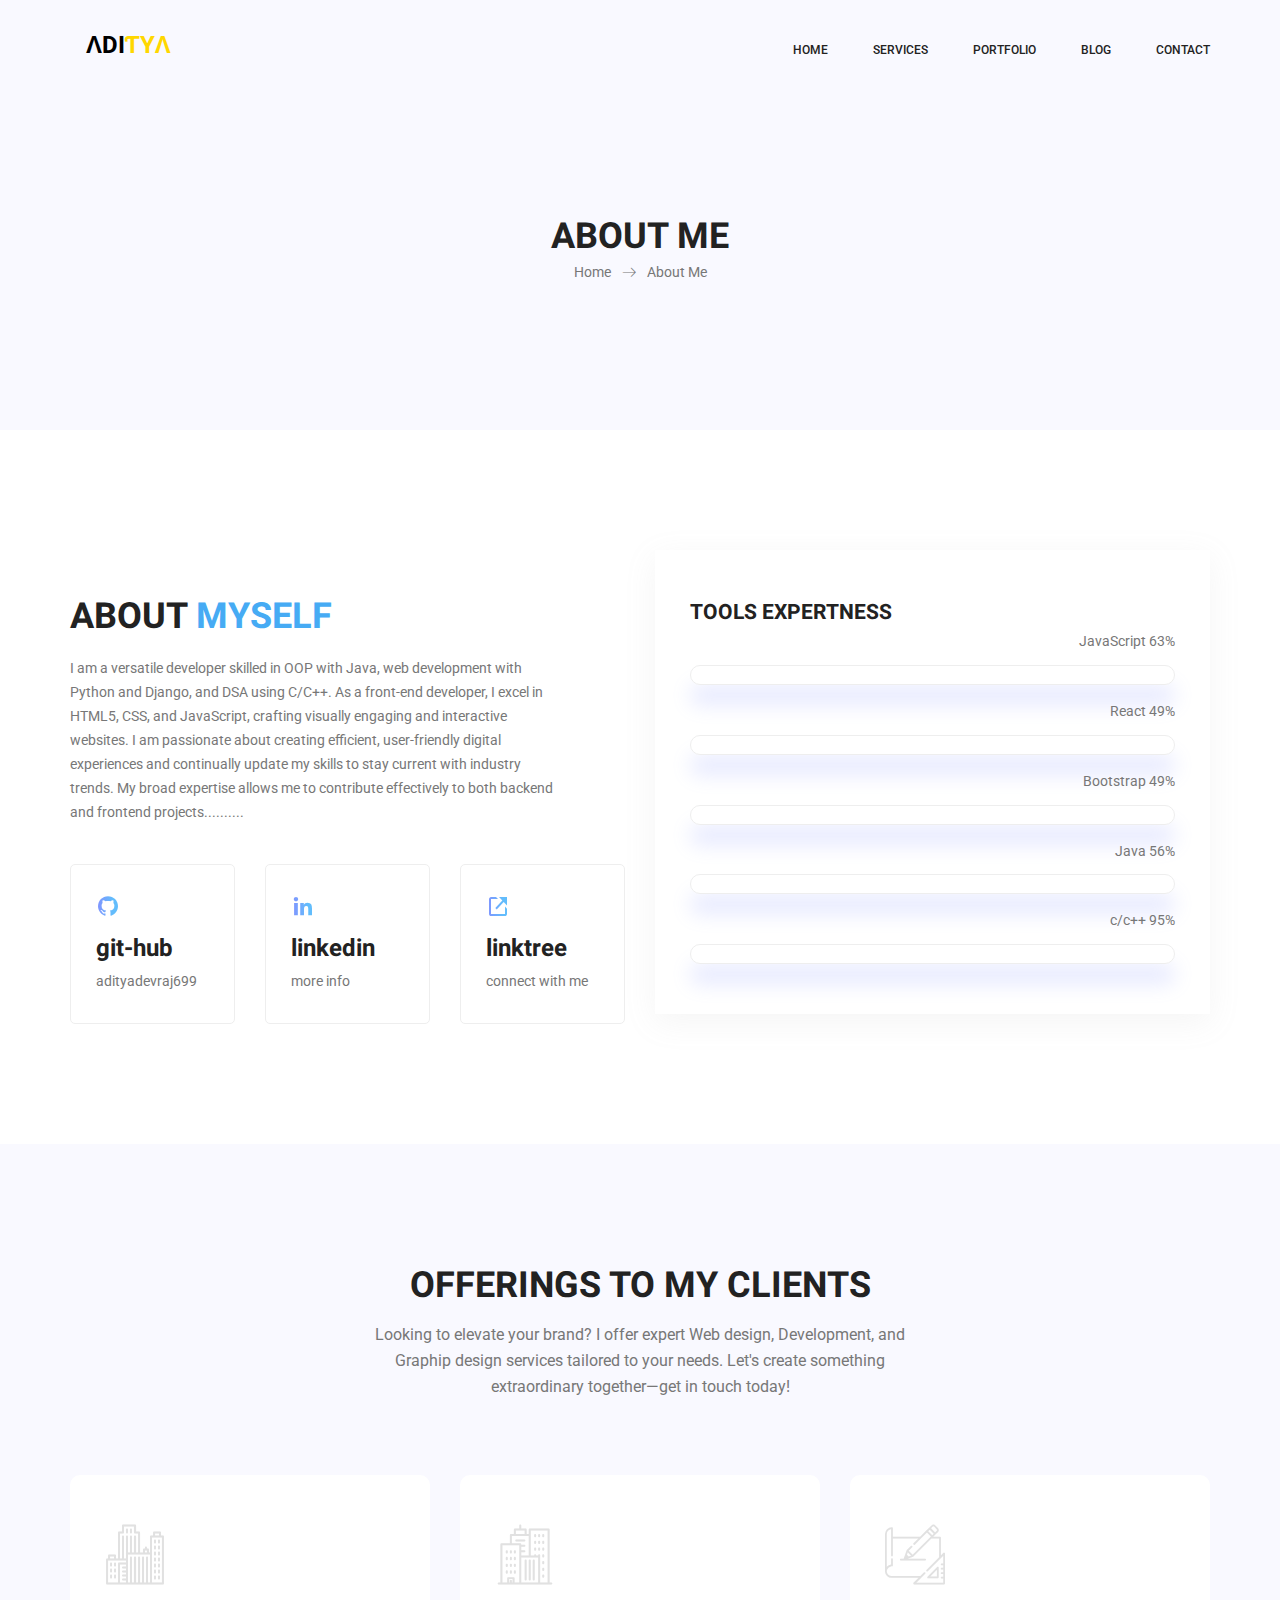
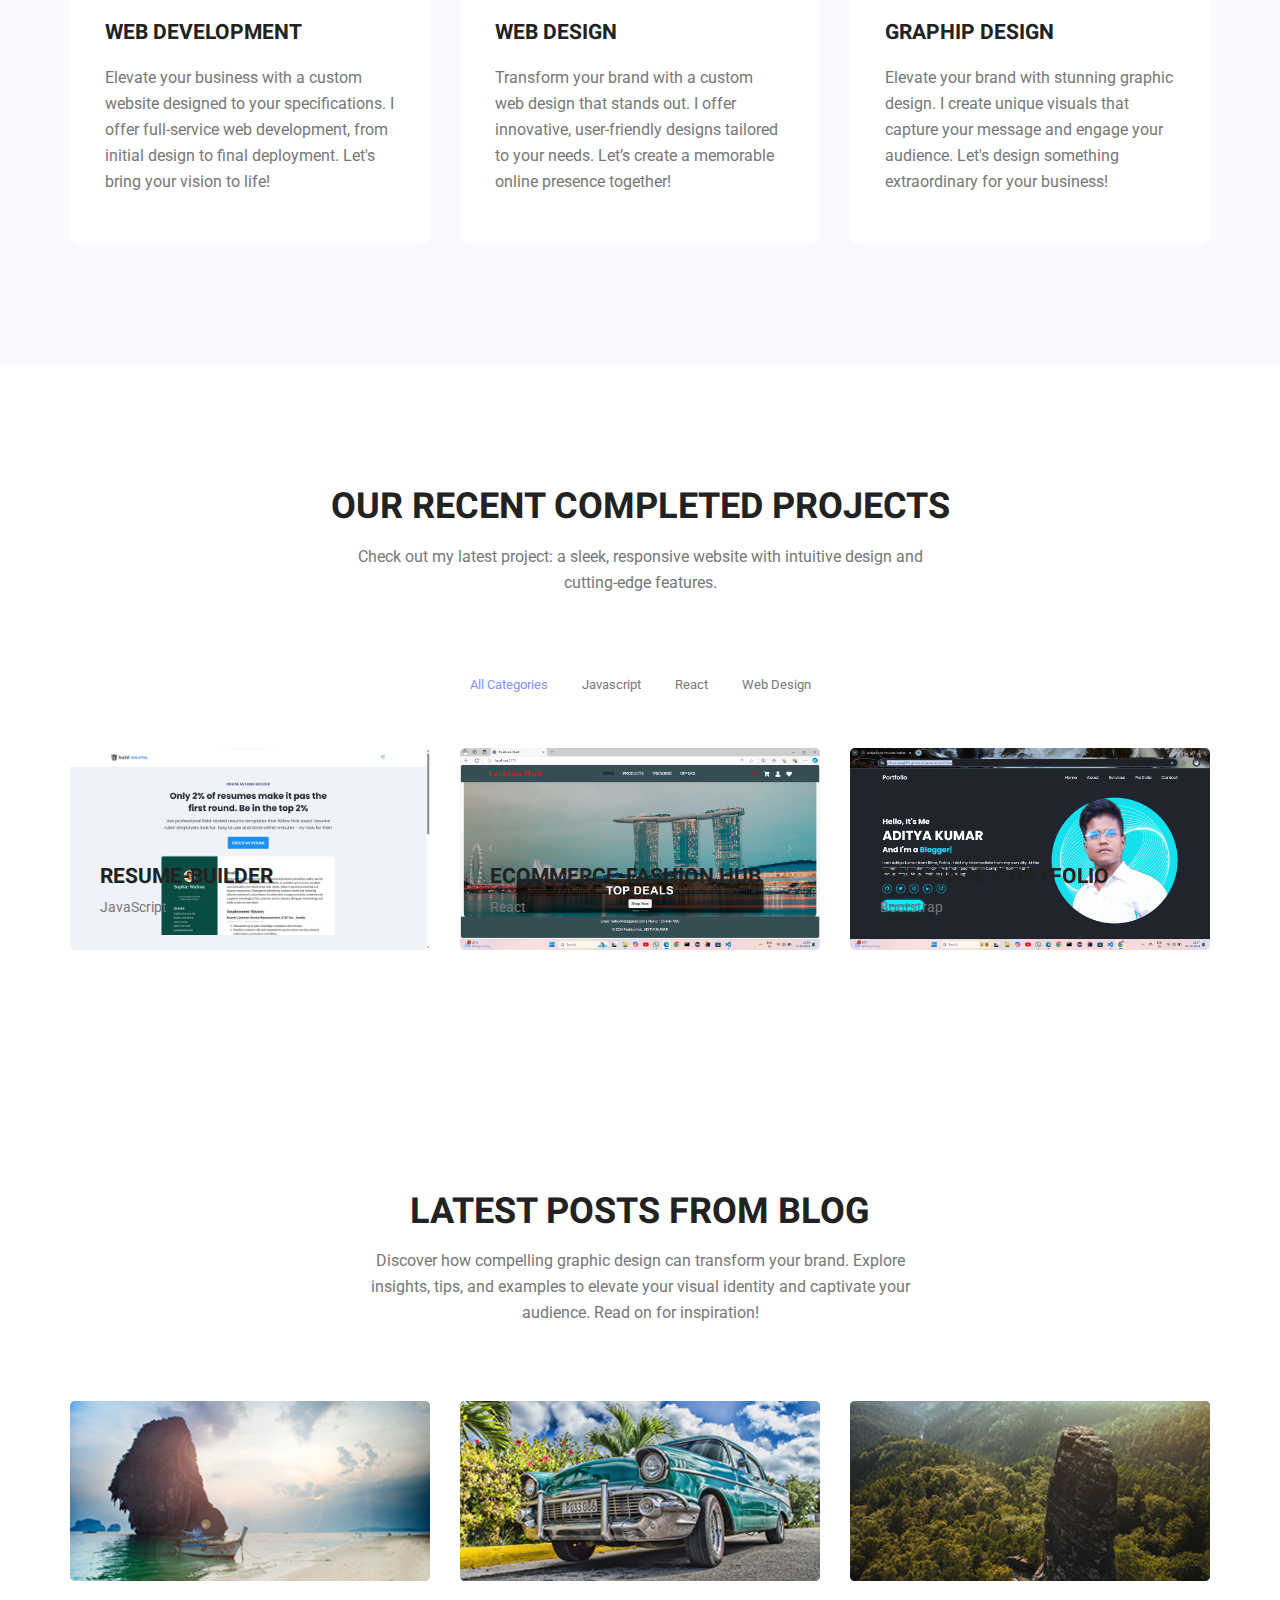
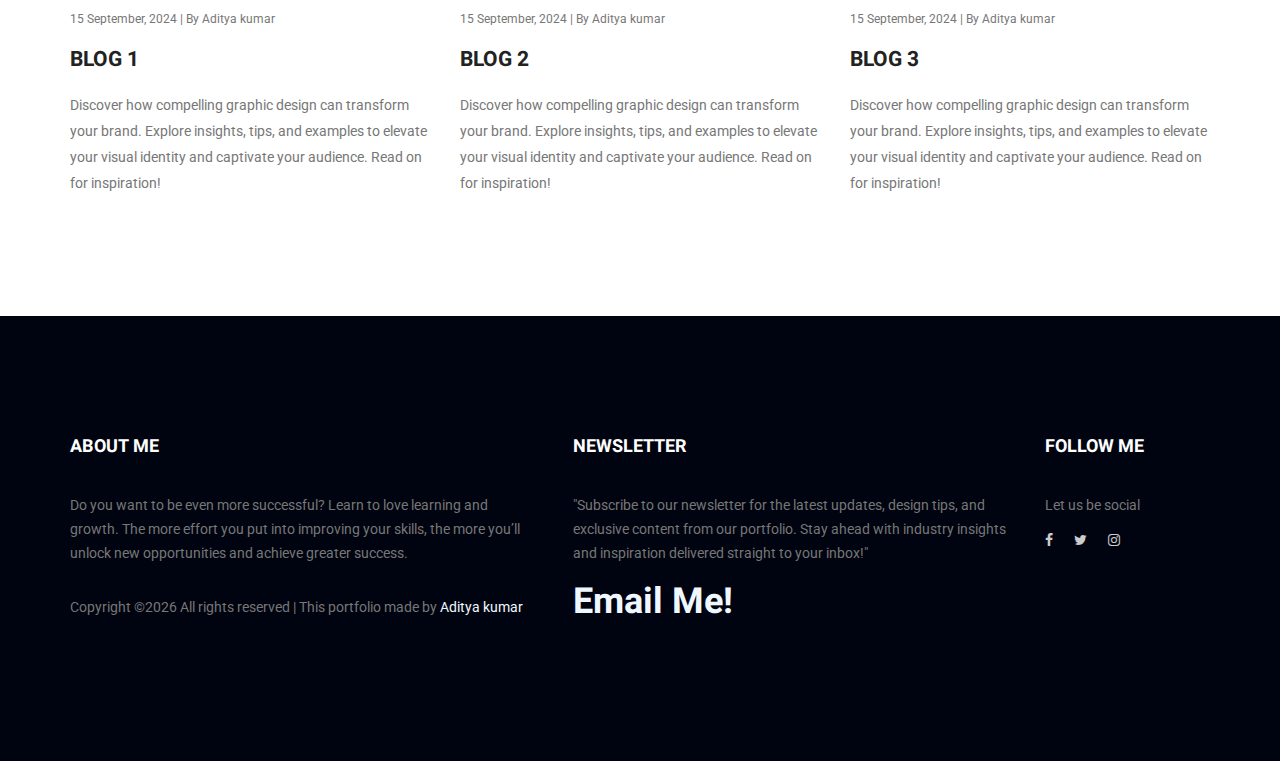
==== about-us.html @ ecf33183 "first commit" ====
<!doctype html>
<html lang="en">
    <head>
        <!-- Required meta tags -->
        <meta charset="utf-8">
        <meta name="viewport" content="width=device-width, initial-scale=1, shrink-to-fit=no">
        <link rel="icon" href="img/favicon.png" type="image/png">
        <title>ADITYA KUMAR</title>
        <!-- Bootstrap CSS -->
        <link rel="stylesheet" href="css/bootstrap.css">
        <link rel="stylesheet" href="vendors/linericon/style.css">
        <link rel="stylesheet" href="css/font-awesome.min.css">
        <link rel="stylesheet" href="vendors/owl-carousel/owl.carousel.min.css">
        <link rel="stylesheet" href="vendors/lightbox/simpleLightbox.css">
        <link rel="stylesheet" href="vendors/nice-select/css/nice-select.css">
        <link rel="stylesheet" href="vendors/animate-css/animate.css">
        <link rel="stylesheet" href="vendors/flaticon/flaticon.css">
		<link href='https://unpkg.com/boxicons@2.1.4/css/boxicons.min.css' rel='stylesheet'>
        <!-- main css -->
        <link rel="stylesheet" href="css/style.css">
        <link rel="stylesheet" href="css/responsive.css">
		<style>
			html{
				user-select: none;
			}
		</style>
    </head>
    <body>
        
        <!--================Header Menu Area =================-->
        <header class="header_area">
            <div class="main_menu" id="mainNav">
            	<nav class="navbar navbar-expand-lg navbar-light">
					<div class="container box_1620">
						<!-- Brand and toggle get grouped for better mobile display -->
						<a class="navbar-brand logo_h" href="index.html"></a><h3 style="color: black;">ΛDI<span style="color: gold;">ƬYΛ</span></h3></a>
						<button class="navbar-toggler" type="button" data-toggle="collapse" data-target="#navbarSupportedContent" aria-controls="navbarSupportedContent" aria-expanded="false" aria-label="Toggle navigation">
							<span class="icon-bar"></span>
							<span class="icon-bar"></span>
							<span class="icon-bar"></span>
						</button>
						<!-- Collect the nav links, forms, and other content for toggling -->
						<div class="collapse navbar-collapse offset" id="navbarSupportedContent">
							<ul class="nav navbar-nav menu_nav ml-auto">
								<li class="nav-item active"><a class="nav-link" href="index.html">Home</a></li> 
								<li class="nav-item"><a class="nav-link" href="services.html">Services</a></li>
								<li class="nav-item"><a class="nav-link" href="portfolio.html">Portfolio</a></li> 
								<li class="nav-item"><a class="nav-link" href="#">Blog</a></li>
								<li class="nav-item"><a class="nav-link" href="contact.html">Contact</a></li>
							</ul>
						</div> 
					</div>
            	</nav>
            </div>
        </header>
        <!--================Header Menu Area =================-->
        
        <!--================Home Banner Area =================-->
        <section class="banner_area">
            <div class="banner_inner d-flex align-items-center">
            	<div class="overlay bg-parallax" data-stellar-ratio="0.9" data-stellar-vertical-offset="0" data-background=""></div>
				<div class="container">
					<div class="banner_content text-center">
						<h2>About Me</h2>
						<div class="page_link">
							<a href="index.html">Home</a>
							<a href="about-us.html">About Me</a>
						</div>
						
					</div>
				</div>
            </div>
        </section>
        <!--================End Home Banner Area =================-->
        
        <!--================Welcome Area =================-->
        <section class="welcome_area p_120">
        	<div class="container">
        		<div class="row welcome_inner">
        			<div class="col-lg-6">
        				<div class="welcome_text">
        					<h4>About <span style="color:rgb(70, 171, 244);"> Myself</span></h4>
        					<p>I am a versatile developer skilled in OOP with Java, web development with Python and Django, and DSA using C/C++. As a front-end developer, I excel in HTML5, CSS, and JavaScript, crafting visually engaging and interactive websites. I am passionate about creating efficient, user-friendly digital experiences and continually update my skills to stay current with industry trends. My broad expertise allows me to contribute effectively to both backend and frontend projects..........</p>
        					<div class="row">
				
        						<div class="col-md-4">
									<a href="https://github.com/adityadevraj699/"><div class="wel_item">
										<i class='bx bxl-github'></i>
        								<h4 style="text-transform: lowercase;">git-hub</h4>
        								<p>adityadevraj699</p>
        							</div></i></a>
        							
        						</div>
        						<div class="col-md-4">
									
        							<a href="https://www.linkedin.com/in/aditya-kumar-9605b9240?utm_source=share&utm_campaign=share_via&utm_content=profile&utm_medium=android_app">
										<div class="wel_item">
											<i class='bx bxl-linkedin' ></i>
											<h4 style="text-transform: lowercase;">linkedin</h4>
											<p>more info</p>
										</div>
									</a>
        						</div>
        						<div class="col-md-4">
        							<a href="https://linktr.ee/aditya_kumar_699?utm_source=linktree_profile_share&ltsid=ecc757be-a5c3-4057-9583-f16bd1c79e14">
										<div class="wel_item">
											<i class='bx bx-link-external'></i>
											<h4 style="text-transform: lowercase;">linktree</h4>
											<p>connect with me</p>
										</div>
									</a>
        						</div>
        					</div>
        				</div>
        			</div>
        			<div class="col-lg-6">
        				<div class="tools_expert">
        					<h3>Tools Expertness</h3>
        					<div class="skill_main">
								<div class="skill_item">
									<h4>JavaScript <span class="counter">90</span>%</h4>
									<div class="progress">
										<div class="progress-bar" role="progressbar" aria-valuenow="90" aria-valuemin="0" aria-valuemax="100"></div>
									</div>
								</div>
								<div class="skill_item">
									<h4>React <span class="counter">70</span>%</h4>
									<div class="progress">
										<div class="progress-bar" role="progressbar" aria-valuenow="70" aria-valuemin="0" aria-valuemax="100"></div>
									</div>
								</div>
								<div class="skill_item">
									<h4>Bootstrap <span class="counter">70</span>%</h4>
									<div class="progress">
										<div class="progress-bar" role="progressbar" aria-valuenow="70" aria-valuemin="0" aria-valuemax="100"></div>
									</div>
								</div>
								<div class="skill_item">
									<h4>Java <span class="counter">80</span>%</h4>
									<div class="progress">
										<div class="progress-bar" role="progressbar" aria-valuenow="80" aria-valuemin="0" aria-valuemax="100"></div>
									</div>
								</div>
								<div class="skill_item">
									<h4>c/c++ <span class="counter">95</span>%</h4>
									<div class="progress">
										<div class="progress-bar" role="progressbar" aria-valuenow="95" aria-valuemin="0" aria-valuemax="100"></div>
									</div>
								</div>
							</div>
        				</div>
        			</div>
        		</div>
        	</div>
        </section>
        <!--================End Welcome Area =================-->
        
        <!--================Feature Area =================-->
        <section class="feature_area p_120">
        	<div class="container">
        		<div class="main_title">
        			<h2>offerings to my clients</h2>
        			<p>Looking to elevate your brand? I offer expert Web design, Development, and Graphip design services tailored to your needs. Let's create something extraordinary together—get in touch today!</p>
        		</div>
        		<div class="feature_inner row">
        			<div class="col-lg-4 col-md-6">
        				<div class="feature_item">
        					<i class="flaticon-city"></i>
        					<h4>Web Development</h4>
        					<p>Elevate your business with a custom website designed to your specifications. I offer full-service web development, from initial design to final deployment. Let's bring your vision to life!</p>
        				</div>
        			</div>
        			<div class="col-lg-4 col-md-6">
        				<div class="feature_item">
        					<i class="flaticon-skyline"></i>
        					<h4>Web Design</h4>
        					<p>Transform your brand with a custom web design that stands out. I offer innovative, user-friendly designs tailored to your needs. Let’s create a memorable online presence together!</p>
        				</div>
        			</div>
        			<div class="col-lg-4 col-md-6">
        				<div class="feature_item">
        					<i class="flaticon-sketch"></i>
        					<h4>Graphip Design</h4>
        					<p>Elevate your brand with stunning graphic design. I create unique visuals that capture your message and engage your audience. Let's design something extraordinary for your business!</p>
        				</div>
        			</div>
        		</div>
        	</div>
        </section>
        <!--================End Feature Area =================-->
        
        <!--================Projects Area =================-->
        <section class="projects_area p_120">
        	<div class="container">
        		<div class="main_title">
					<h2>Our Recent Completed Projects</h2>
					<p>Check out my latest project: a sleek, responsive website with intuitive design and cutting-edge features.</p>
				</div>
        		<div class="projects_fillter">
					<ul class="filter list">
						<li class="active" data-filter="*"><a href="#">All Categories</a></li>
						<li data-filter=".Javascript"><a href="#">Javascript</a></li>
						<li data-filter=".React"><a href="#">React </a></li>
						<li data-filter=".web"><a href="#">Web Design</a></li>
					</ul>
				</div>
				<div class="projects_inner row">
					<div class="col-lg-4 col-sm-6 Javascript">
						<div class="projects_item">
							<img class="img-fluid" src="img/projects/resume-builder.png" alt="">
							<div class="projects_text">
								<a href="https://adityadevraj699.github.io/portfolio-builder/"><h4>Resume-builder</h4></a>
								<p>JavaScript</p>
							</div>
						</div>
					</div>
					<div class="col-lg-4 col-sm-6 React web">
						<div class="projects_item">
							<img class="img-fluid" src="img/projects/Fashion-Hub.jpg" alt="">
							<div class="projects_text">
								<a href="https://ecommerce.adityadevraj699.online/"><h4>Ecommerce-Fashion hub</h4></a>
								<p>React</p>
							</div>
						</div>
					</div>
					<div class="col-lg-4 col-sm-6 web">
						<div class="projects_item">
							<img class="img-fluid" src="img/projects/Personal-Portfolio-img.jpg" alt="">
							<div class="projects_text">
								<a href="https://adityadevraj699.github.io/personal-portfolio/"><h4>Personal-portfolio</h4></a>
								<p>Bootstrap</p>
							</div>
						</div>
					</div>
					
				</div>
        	</div>
        </section>
        <!--================End Projects Area =================-->
        
        <!--================Latest Blog Area =================-->
        <section class="latest_blog_area p_120">
        	<div class="container">
        		<div class="main_title">
        			<h2>Latest Posts from Blog</h2>
        			<p>Discover how compelling graphic design can transform your brand. Explore insights, tips, and examples to elevate your visual identity and captivate your audience. Read on for inspiration!</p>
        		</div>
        		<div class="row latest_blog_inner">
        			<div class="col-lg-4">
        				<div class="l_blog_item">
        					<div class="l_blog_img">
        						<img class="img-fluid" src="img/blog/home-blog/home-blog-1.jpg" alt="">
        					</div>
        					<div class="l_blog_text">
        						<div class="date">
        							<a href="#">15 September, 2024  |  By Aditya kumar</a>
        						</div>
        						<a href="#"><h4>Blog 1</h4></a>
        						<p>Discover how compelling graphic design can transform your brand. Explore insights, tips, and examples to elevate your visual identity and captivate your audience. Read on for inspiration!</p>
        					</div>
        				</div>
        			</div>
        			<div class="col-lg-4">
        				<div class="l_blog_item">
        					<div class="l_blog_img">
        						<img class="img-fluid" src="img/blog/home-blog/home-blog-2.jpg" alt="">
        					</div>
        					<div class="l_blog_text">
        						<div class="date">
        							<a href="#">15 September, 2024  |  By Aditya kumar</a>
        						</div>
        						<a href="#"><h4>Blog 2</h4></a>
        						<p>Discover how compelling graphic design can transform your brand. Explore insights, tips, and examples to elevate your visual identity and captivate your audience. Read on for inspiration!</p>
        					</div>
        				</div>
        			</div>
        			<div class="col-lg-4">
        				<div class="l_blog_item">
        					<div class="l_blog_img">
        						<img class="img-fluid" src="img/blog/home-blog/home-blog-3.jpg" alt="">
        					</div>
        					<div class="l_blog_text">
        						<div class="date">
        							<a href="#">15 September, 2024  |  By Aditya kumar</a>
        						</div>
        						<a href="#"><h4>Blog 3</h4></a>
        						<p>Discover how compelling graphic design can transform your brand. Explore insights, tips, and examples to elevate your visual identity and captivate your audience. Read on for inspiration!</p>
        					</div>
        				</div>
        			</div>
        		</div>
        	</div>
        </section>
        <!--================End Latest Blog Area =================-->
        
        <!--================Footer Area =================-->
        <footer class="footer_area p_120">
        	<div class="container">
        		<div class="row footer_inner">
        			<div class="col-lg-5 col-sm-6">
        				<aside class="f_widget ab_widget">
        					<div class="f_title">
        						<h3>About Me</h3>
        					</div>
        					<p>Do you want to be even more successful? Learn to love learning and growth. The more effort you put into improving your skills, the more you’ll unlock new opportunities and achieve greater success.</p>
        					<p><!-- Link back to Colorlib can't be removed. Template is licensed under CC BY 3.0. -->
Copyright &copy;<script>document.write(new Date().getFullYear());</script> All rights reserved | This portfolio made by <a style="color: aliceblue;" href="https://adityadevraj699.online" target="_blank">Aditya kumar</a>
<!-- Link back to Colorlib can't be removed. Template is licensed under CC BY 3.0. -->
</p>
        				</aside>
        			</div>
        			<div class="col-lg-5 col-sm-6">
        				<aside class="f_widget news_widget">
        					<div class="f_title">
        						<h3>Newsletter</h3>
        					</div>
        					<p>"Subscribe to our newsletter for the latest updates, design tips, and exclusive content from our portfolio. Stay ahead with industry insights and inspiration delivered straight to your inbox!"</p>
        					<div id="mc_embed_signup">
								<div class="input-group d-flex flex-row">
									<a href="mailto:aditya.kumar1.cs.2022@mitmeerut.ac.in"><h1 style="color: aliceblue;">Email Me!</h1></a>		
								 </div>				
								 <div class="mt-10 info"></div>
                            </div>
        				</aside>
        			</div>
        			<div class="col-lg-2">
        				<aside class="f_widget social_widget">
        					<div class="f_title">
        						<h3>Follow Me</h3>
        					</div>
        					<p>Let us be social</p>
        					<ul class="list">
        						<li><a href="https://www.facebook.com/profile.php?id=100093042831514"><i class="fa fa-facebook"></i></a></li>
        						<li><a href="https://twitter.com/adityadevraj699?t=hKEsvIxNlBi2SKcbSwQI_w&s=09"><i class="fa fa-twitter"></i></a></li>
        						<li><a href="https://www.instagram.com/adityadevraj699?igsh=MWs0OGczZnd5aDRqdw=="><i class='fa fa-instagram' ></i></a></li>
        					</ul>
        				</aside>
        			</div>
        		</div>
        	</div>
        </footer>
        <!--================End Footer Area =================-->
        
        
        
        
        <!-- Optional JavaScript -->
        <!-- jQuery first, then Popper.js, then Bootstrap JS -->
        <script src="js/jquery-3.2.1.min.js"></script>
        <script src="js/popper.js"></script>
        <script src="js/bootstrap.min.js"></script>
        <script src="js/stellar.js"></script>
        <script src="vendors/lightbox/simpleLightbox.min.js"></script>
        <script src="vendors/nice-select/js/jquery.nice-select.min.js"></script>
        <script src="vendors/isotope/imagesloaded.pkgd.min.js"></script>
        <script src="vendors/isotope/isotope-min.js"></script>
        <script src="vendors/owl-carousel/owl.carousel.min.js"></script>
        <script src="js/jquery.ajaxchimp.min.js"></script>
        <script src="js/mail-script.js"></script>
        <script src="vendors/counter-up/jquery.waypoints.min.js"></script>
        <script src="vendors/counter-up/jquery.counterup.min.js"></script>
        <script src="js/theme.js"></script>
    </body>
</html>
---- vendors/linericon/style.css ----
@font-face {
	font-family: 'Linearicons-Free';
	src:url('fonts/Linearicons-Free.eot?w118d');
	src:url('fonts/Linearicons-Free.eot?#iefixw118d') format('embedded-opentype'),
		url('fonts/Linearicons-Free.woff2?w118d') format('woff2'),
		url('fonts/Linearicons-Free.woff?w118d') format('woff'),
		url('fonts/Linearicons-Free.ttf?w118d') format('truetype'),
		url('fonts/Linearicons-Free.svg?w118d#Linearicons-Free') format('svg');
	font-weight: normal;
	font-style: normal;
}

.lnr {
	font-family: 'Linearicons-Free';
	speak: none;
	font-style: normal;
	font-weight: normal;
	font-variant: normal;
	text-transform: none;
	line-height: 1;

	/* Better Font Rendering =========== */
	-webkit-font-smoothing: antialiased;
	-moz-osx-font-smoothing: grayscale;
}

.lnr-home:before {
	content: "\e800";
}
.lnr-apartment:before {
	content: "\e801";
}
.lnr-pencil:before {
	content: "\e802";
}
.lnr-magic-wand:before {
	content: "\e803";
}
.lnr-drop:before {
	content: "\e804";
}
.lnr-lighter:before {
	content: "\e805";
}
.lnr-poop:before {
	content: "\e806";
}
.lnr-sun:before {
	content: "\e807";
}
.lnr-moon:before {
	content: "\e808";
}
.lnr-cloud:before {
	content: "\e809";
}
.lnr-cloud-upload:before {
	content: "\e80a";
}
.lnr-cloud-download:before {
	content: "\e80b";
}
.lnr-cloud-sync:before {
	content: "\e80c";
}
.lnr-cloud-check:before {
	content: "\e80d";
}
.lnr-database:before {
	content: "\e80e";
}
.lnr-lock:before {
	content: "\e80f";
}
.lnr-cog:before {
	content: "\e810";
}
.lnr-trash:before {
	content: "\e811";
}
.lnr-dice:before {
	content: "\e812";
}
.lnr-heart:before {
	content: "\e813";
}
.lnr-star:before {
	content: "\e814";
}
.lnr-star-half:before {
	content: "\e815";
}
.lnr-star-empty:before {
	content: "\e816";
}
.lnr-flag:before {
	content: "\e817";
}
.lnr-envelope:before {
	content: "\e818";
}
.lnr-paperclip:before {
	content: "\e819";
}
.lnr-inbox:before {
	content: "\e81a";
}
.lnr-eye:before {
	content: "\e81b";
}
.lnr-printer:before {
	content: "\e81c";
}
.lnr-file-empty:before {
	content: "\e81d";
}
.lnr-file-add:before {
	content: "\e81e";
}
.lnr-enter:before {
	content: "\e81f";
}
.lnr-exit:before {
	content: "\e820";
}
.lnr-graduation-hat:before {
	content: "\e821";
}
.lnr-license:before {
	content: "\e822";
}
.lnr-music-note:before {
	content: "\e823";
}
.lnr-film-play:before {
	content: "\e824";
}
.lnr-camera-video:before {
	content: "\e825";
}
.lnr-camera:before {
	content: "\e826";
}
.lnr-picture:before {
	content: "\e827";
}
.lnr-book:before {
	content: "\e828";
}
.lnr-bookmark:before {
	content: "\e829";
}
.lnr-user:before {
	content: "\e82a";
}
.lnr-users:before {
	content: "\e82b";
}
.lnr-shirt:before {
	content: "\e82c";
}
.lnr-store:before {
	content: "\e82d";
}
.lnr-cart:before {
	content: "\e82e";
}
.lnr-tag:before {
	content: "\e82f";
}
.lnr-phone-handset:before {
	content: "\e830";
}
.lnr-phone:before {
	content: "\e831";
}
.lnr-pushpin:before {
	content: "\e832";
}
.lnr-map-marker:before {
	content: "\e833";
}
.lnr-map:before {
	content: "\e834";
}
.lnr-location:before {
	content: "\e835";
}
.lnr-calendar-full:before {
	content: "\e836";
}
.lnr-keyboard:before {
	content: "\e837";
}
.lnr-spell-check:before {
	content: "\e838";
}
.lnr-screen:before {
	content: "\e839";
}
.lnr-smartphone:before {
	content: "\e83a";
}
.lnr-tablet:before {
	content: "\e83b";
}
.lnr-laptop:before {
	content: "\e83c";
}
.lnr-laptop-phone:before {
	content: "\e83d";
}
.lnr-power-switch:before {
	content: "\e83e";
}
.lnr-bubble:before {
	content: "\e83f";
}
.lnr-heart-pulse:before {
	content: "\e840";
}
.lnr-construction:before {
	content: "\e841";
}
.lnr-pie-chart:before {
	content: "\e842";
}
.lnr-chart-bars:before {
	content: "\e843";
}
.lnr-gift:before {
	content: "\e844";
}
.lnr-diamond:before {
	content: "\e845";
}
.lnr-linearicons:before {
	content: "\e846";
}
.lnr-dinner:before {
	content: "\e847";
}
.lnr-coffee-cup:before {
	content: "\e848";
}
.lnr-leaf:before {
	content: "\e849";
}
.lnr-paw:before {
	content: "\e84a";
}
.lnr-rocket:before {
	content: "\e84b";
}
.lnr-briefcase:before {
	content: "\e84c";
}
.lnr-bus:before {
	content: "\e84d";
}
.lnr-car:before {
	content: "\e84e";
}
.lnr-train:before {
	content: "\e84f";
}
.lnr-bicycle:before {
	content: "\e850";
}
.lnr-wheelchair:before {
	content: "\e851";
}
.lnr-select:before {
	content: "\e852";
}
.lnr-earth:before {
	content: "\e853";
}
.lnr-smile:before {
	content: "\e854";
}
.lnr-sad:before {
	content: "\e855";
}
.lnr-neutral:before {
	content: "\e856";
}
.lnr-mustache:before {
	content: "\e857";
}
.lnr-alarm:before {
	content: "\e858";
}
.lnr-bullhorn:before {
	content: "\e859";
}
.lnr-volume-high:before {
	content: "\e85a";
}
.lnr-volume-medium:before {
	content: "\e85b";
}
.lnr-volume-low:before {
	content: "\e85c";
}
.lnr-volume:before {
	content: "\e85d";
}
.lnr-mic:before {
	content: "\e85e";
}
.lnr-hourglass:before {
	content: "\e85f";
}
.lnr-undo:before {
	content: "\e860";
}
.lnr-redo:before {
	content: "\e861";
}
.lnr-sync:before {
	content: "\e862";
}
.lnr-history:before {
	content: "\e863";
}
.lnr-clock:before {
	content: "\e864";
}
.lnr-download:before {
	content: "\e865";
}
.lnr-upload:before {
	content: "\e866";
}
.lnr-enter-down:before {
	content: "\e867";
}
.lnr-exit-up:before {
	content: "\e868";
}
.lnr-bug:before {
	content: "\e869";
}
.lnr-code:before {
	content: "\e86a";
}
.lnr-link:before {
	content: "\e86b";
}
.lnr-unlink:before {
	content: "\e86c";
}
.lnr-thumbs-up:before {
	content: "\e86d";
}
.lnr-thumbs-down:before {
	content: "\e86e";
}
.lnr-magnifier:before {
	content: "\e86f";
}
.lnr-cross:before {
	content: "\e870";
}
.lnr-menu:before {
	content: "\e871";
}
.lnr-list:before {
	content: "\e872";
}
.lnr-chevron-up:before {
	content: "\e873";
}
.lnr-chevron-down:before {
	content: "\e874";
}
.lnr-chevron-left:before {
	content: "\e875";
}
.lnr-chevron-right:before {
	content: "\e876";
}
.lnr-arrow-up:before {
	content: "\e877";
}
.lnr-arrow-down:before {
	content: "\e878";
}
.lnr-arrow-left:before {
	content: "\e879";
}
.lnr-arrow-right:before {
	content: "\e87a";
}
.lnr-move:before {
	content: "\e87b";
}
.lnr-warning:before {
	content: "\e87c";
}
.lnr-question-circle:before {
	content: "\e87d";
}
.lnr-menu-circle:before {
	content: "\e87e";
}
.lnr-checkmark-circle:before {
	content: "\e87f";
}
.lnr-cross-circle:before {
	content: "\e880";
}
.lnr-plus-circle:before {
	content: "\e881";
}
.lnr-circle-minus:before {
	content: "\e882";
}
.lnr-arrow-up-circle:before {
	content: "\e883";
}
.lnr-arrow-down-circle:before {
	content: "\e884";
}
.lnr-arrow-left-circle:before {
	content: "\e885";
}
.lnr-arrow-right-circle:before {
	content: "\e886";
}
.lnr-chevron-up-circle:before {
	content: "\e887";
}
.lnr-chevron-down-circle:before {
	content: "\e888";
}
.lnr-chevron-left-circle:before {
	content: "\e889";
}
.lnr-chevron-right-circle:before {
	content: "\e88a";
}
.lnr-crop:before {
	content: "\e88b";
}
.lnr-frame-expand:before {
	content: "\e88c";
}
.lnr-frame-contract:before {
	content: "\e88d";
}
.lnr-layers:before {
	content: "\e88e";
}
.lnr-funnel:before {
	content: "\e88f";
}
.lnr-text-format:before {
	content: "\e890";
}
.lnr-text-format-remove:before {
	content: "\e891";
}
.lnr-text-size:before {
	content: "\e892";
}
.lnr-bold:before {
	content: "\e893";
}
.lnr-italic:before {
	content: "\e894";
}
.lnr-underline:before {
	content: "\e895";
}
.lnr-strikethrough:before {
	content: "\e896";
}
.lnr-highlight:before {
	content: "\e897";
}
.lnr-text-align-left:before {
	content: "\e898";
}
.lnr-text-align-center:before {
	content: "\e899";
}
.lnr-text-align-right:before {
	content: "\e89a";
}
.lnr-text-align-justify:before {
	content: "\e89b";
}
.lnr-line-spacing:before {
	content: "\e89c";
}
.lnr-indent-increase:before {
	content: "\e89d";
}
.lnr-indent-decrease:before {
	content: "\e89e";
}
.lnr-pilcrow:before {
	content: "\e89f";
}
.lnr-direction-ltr:before {
	content: "\e8a0";
}
.lnr-direction-rtl:before {
	content: "\e8a1";
}
.lnr-page-break:before {
	content: "\e8a2";
}
.lnr-sort-alpha-asc:before {
	content: "\e8a3";
}
.lnr-sort-amount-asc:before {
	content: "\e8a4";
}
.lnr-hand:before {
	content: "\e8a5";
}
.lnr-pointer-up:before {
	content: "\e8a6";
}
.lnr-pointer-right:before {
	content: "\e8a7";
}
.lnr-pointer-down:before {
	content: "\e8a8";
}
.lnr-pointer-left:before {
	content: "\e8a9";
}
---- vendors/lightbox/simpleLightbox.css ----
.slbOverlay, .slbWrapOuter, .slbWrap {
  position: fixed;
  top: 0;
  right: 0;
  bottom: 0;
  left: 0;
}

.slbOverlay {
  overflow: hidden;
  z-index: 2000;
  background-color: #000;
  opacity: 0.7;
  filter: alpha(opacity=70);
  -webkit-animation: slbOverlay 0.5s;
  -moz-animation: slbOverlay 0.5s;
  animation: slbOverlay 0.5s;
}

.slbWrapOuter {
  overflow-x: hidden;
  overflow-y: auto;
  z-index: 2010;
}

.slbWrap {
  position: absolute;
  text-align: center;
}

.slbWrap:before {
  content: "";
  display: inline-block;
  height: 100%;
  vertical-align: middle;
}

.slbContentOuter {
  display: inline-block;
  vertical-align: middle;
  margin: 0px auto;
  padding: 0 1em;
  box-sizing: border-box;
  z-index: 2020;
  text-align: left;
  max-width: 100%;
}

.slbContentEl .slbContentOuter {
  padding: 5em 1em;
}

.slbContent {
  position: relative;
}

.slbContentEl .slbContent {
  -webkit-animation: slbEnter 0.3s;
  -moz-animation: slbEnter 0.3s;
  animation: slbEnter 0.3s;
  background-color: #fff;
  box-shadow: 0 0.2em 1em rgba(0, 0, 0, 0.4);
}

.slbImageWrap {
  -webkit-animation: slbEnter 0.3s;
  -moz-animation: slbEnter 0.3s;
  animation: slbEnter 0.3s;
  position: relative;
}

.slbImageWrap:after {
  content: "";
  position: absolute;
  left: 0;
  right: 0;
  top: 5em;
  bottom: 5em;
  display: block;
  z-index: -1;
  box-shadow: 0 0.2em 1em rgba(0, 0, 0, 0.6);
  background-color: #FFF;
}

.slbImage {
  width: auto;
  max-width: 100%;
  height: auto;
  display: block;
  line-height: 0;
  box-sizing: border-box;
  padding: 5em 0;
  margin: 0 auto;
}

.slbCaption {
  display: inline-block;
  max-width: 100%;
  overflow: hidden;
  text-overflow: ellipsis;
  white-space: nowrap;
  word-wrap: normal;
  font-size: 1.4em;
  position: absolute;
  left: 0;
  right: 0;
  bottom: 0;
  padding: 0.71429em 0;
  color: #fff;
  color: rgba(255, 255, 255, 0.7);
  text-align: center;
}

.slbCloseBtn, .slbArrow {
  margin: 0;
  padding: 0;
  border: 0;
  cursor: pointer;
  background: none;
}

.slbCloseBtn::-moz-focus-inner, .slbArrow::-moz-focus-inner {
  padding: 0;
  border: 0;
}

.slbCloseBtn:hover, .slbArrow:hover {
  opacity: 0.5;
}

.slbCloseBtn:active, .slbArrow:active {
  opacity: 0.8;
}

.slbCloseBtn {
  -webkit-animation: slbEnter 0.3s;
  -moz-animation: slbEnter 0.3s;
  animation: slbEnter 0.3s;
  font-size: 3em;
  width: 1.66667em;
  height: 1.66667em;
  line-height: 1.66667em;
  position: absolute;
  right: -0.33333em;
  top: 0;
  color: #fff;
  color: rgba(255, 255, 255, 0.7);
  text-align: center;
    outline: none;
    box-shadow: none;
}

.slbLoading .slbCloseBtn {
  display: none;
}

.slbLoadingText {
  font-size: 1.4em;
  color: #fff;
  color: rgba(255, 255, 255, 0.9);
}

.slbArrows {
  position: fixed;
  top: 50%;
  left: 0;
  right: 0;
}

.slbLoading .slbArrows {
  display: none;
}

.slbArrow {
  position: absolute;
  top: 50%;
  margin-top: -5em;
  width: 5em;
  height: 10em;
  opacity: 0.7;
  text-indent: -999em;
  overflow: hidden;
    outline: none;
    box-shadow: none;
}

.slbArrow:before {
  content: "";
  position: absolute;
  top: 50%;
  left: 50%;
  margin: -0.8em 0 0 -0.8em;
  border: 0.8em solid transparent;
}

.slbArrow.next {
  right: 0;
}

.slbArrow.next:before {
  border-left-color: #fff;
}

.slbArrow.prev {
  left: 0;
}

.slbArrow.prev:before {
  border-right-color: #fff;
}

.slbIframeCont {
  width: 80em;
  height: 0;
  overflow: hidden;
  padding-top: 56.25%;
  margin: 5em 0;
}

.slbIframe {
  position: absolute;
  top: 0;
  left: 0;
  width: 100%;
  height: 100%;
  box-shadow: 0 0.2em 1em rgba(0, 0, 0, 0.6);
  background: #000;
}

@-webkit-keyframes slbOverlay {
  from {
    opacity: 0;
  }
  to {
    opacity: 0.7;
  }
}

@-moz-keyframes slbOverlay {
  from {
    opacity: 0;
  }
  to {
    opacity: 0.7;
  }
}

@keyframes slbOverlay {
  from {
    opacity: 0;
  }
  to {
    opacity: 0.7;
  }
}

@-webkit-keyframes slbEnter {
  from {
    opacity: 0;
    -webkit-transform: translate3d(0, -1em, 0);
  }
  to {
    opacity: 1;
    -webkit-transform: translate3d(0, 0, 0);
  }
}

@-moz-keyframes slbEnter {
  from {
    opacity: 0;
    -moz-transform: translate3d(0, -1em, 0);
  }
  to {
    opacity: 1;
    -moz-transform: translate3d(0, 0, 0);
  }
}

@keyframes slbEnter {
  from {
    opacity: 0;
    -webkit-transform: translate3d(0, -1em, 0);
    -moz-transform: translate3d(0, -1em, 0);
    -ms-transform: translate3d(0, -1em, 0);
    -o-transform: translate3d(0, -1em, 0);
    transform: translate3d(0, -1em, 0);
  }
  to {
    opacity: 1;
    -webkit-transform: translate3d(0, 0, 0);
    -moz-transform: translate3d(0, 0, 0);
    -ms-transform: translate3d(0, 0, 0);
    -o-transform: translate3d(0, 0, 0);
    transform: translate3d(0, 0, 0);
  }
}
---- vendors/nice-select/css/nice-select.css ----
.nice-select {
  -webkit-tap-highlight-color: transparent;
  background-color: #fff;
  border-radius: 5px;
  border: solid 1px #e8e8e8;
  box-sizing: border-box;
  clear: both;
  cursor: pointer;
  display: block;
  float: left;
  font-family: inherit;
  font-size: 14px;
  font-weight: normal;
  height: 42px;
  line-height: 40px;
  outline: none;
  padding-left: 18px;
  padding-right: 30px;
  position: relative;
  text-align: left !important;
  -webkit-transition: all 0.2s ease-in-out;
  transition: all 0.2s ease-in-out;
  -webkit-user-select: none;
     -moz-user-select: none;
      -ms-user-select: none;
          user-select: none;
  white-space: nowrap;
  width: auto; }
  .nice-select:hover {
    border-color: #dbdbdb; }
  .nice-select:active, .nice-select.open, .nice-select:focus {
    border-color: #999; }
  .nice-select:after {
    border-bottom: 2px solid #999;
    border-right: 2px solid #999;
    content: '';
    display: block;
    height: 5px;
    margin-top: -4px;
    pointer-events: none;
    position: absolute;
    right: 12px;
    top: 50%;
    -webkit-transform-origin: 66% 66%;
        -ms-transform-origin: 66% 66%;
            transform-origin: 66% 66%;
    -webkit-transform: rotate(45deg);
        -ms-transform: rotate(45deg);
            transform: rotate(45deg);
    -webkit-transition: all 0.15s ease-in-out;
    transition: all 0.15s ease-in-out;
    width: 5px; }
  .nice-select.open:after {
    -webkit-transform: rotate(-135deg);
        -ms-transform: rotate(-135deg);
            transform: rotate(-135deg); }
  .nice-select.open .list {
    opacity: 1;
    pointer-events: auto;
    -webkit-transform: scale(1) translateY(0);
        -ms-transform: scale(1) translateY(0);
            transform: scale(1) translateY(0); }
  .nice-select.disabled {
    border-color: #ededed;
    color: #999;
    pointer-events: none; }
    .nice-select.disabled:after {
      border-color: #cccccc; }
  .nice-select.wide {
    width: 100%; }
    .nice-select.wide .list {
      left: 0 !important;
      right: 0 !important; }
  .nice-select.right {
    float: right; }
    .nice-select.right .list {
      left: auto;
      right: 0; }
  .nice-select.small {
    font-size: 12px;
    height: 36px;
    line-height: 34px; }
    .nice-select.small:after {
      height: 4px;
      width: 4px; }
    .nice-select.small .option {
      line-height: 34px;
      min-height: 34px; }
  .nice-select .list {
    background-color: #fff;
    border-radius: 5px;
    box-shadow: 0 0 0 1px rgba(68, 68, 68, 0.11);
    box-sizing: border-box;
    margin-top: 4px;
    opacity: 0;
    overflow: hidden;
    padding: 0;
    pointer-events: none;
    position: absolute;
    top: 100%;
    left: 0;
    -webkit-transform-origin: 50% 0;
        -ms-transform-origin: 50% 0;
            transform-origin: 50% 0;
    -webkit-transform: scale(0.75) translateY(-21px);
        -ms-transform: scale(0.75) translateY(-21px);
            transform: scale(0.75) translateY(-21px);
    -webkit-transition: all 0.2s cubic-bezier(0.5, 0, 0, 1.25), opacity 0.15s ease-out;
    transition: all 0.2s cubic-bezier(0.5, 0, 0, 1.25), opacity 0.15s ease-out;
    z-index: 9; }
    .nice-select .list:hover .option:not(:hover) {
      background-color: transparent !important; }
  .nice-select .option {
    cursor: pointer;
    font-weight: 400;
    line-height: 40px;
    list-style: none;
    min-height: 40px;
    outline: none;
    padding-left: 18px;
    padding-right: 29px;
    text-align: left;
    -webkit-transition: all 0.2s;
    transition: all 0.2s; }
    .nice-select .option:hover, .nice-select .option.focus, .nice-select .option.selected.focus {
      background-color: #f6f6f6; }
    .nice-select .option.selected {
      font-weight: bold; }
    .nice-select .option.disabled {
      background-color: transparent;
      color: #999;
      cursor: default; }

.no-csspointerevents .nice-select .list {
  display: none; }

.no-csspointerevents .nice-select.open .list {
  display: block; }
---- vendors/flaticon/flaticon.css ----
/*
  	Flaticon icon font: Flaticon
  	Creation date: 26/06/2018 17:19
  	*/

@font-face {
  font-family: "Flaticon";
  src: url("./Flaticon.eot");
  src: url("./Flaticon.eot?#iefix") format("embedded-opentype"),
       url("./Flaticon.woff") format("woff"),
       url("./Flaticon.ttf") format("truetype"),
       url("./Flaticon.svg#Flaticon") format("svg");
  font-weight: normal;
  font-style: normal;
}

@media screen and (-webkit-min-device-pixel-ratio:0) {
  @font-face {
    font-family: "Flaticon";
    src: url("./Flaticon.svg#Flaticon") format("svg");
  }
}

[class^="flaticon-"]:before, [class*=" flaticon-"]:before,
[class^="flaticon-"]:after, [class*=" flaticon-"]:after {   
  font-family: Flaticon;
        font-size: 20px;
font-style: normal;
margin-left: 20px;
}

.flaticon-skyline:before { content: "\f100"; }
.flaticon-sketch:before { content: "\f101"; }
.flaticon-city:before { content: "\f102"; }
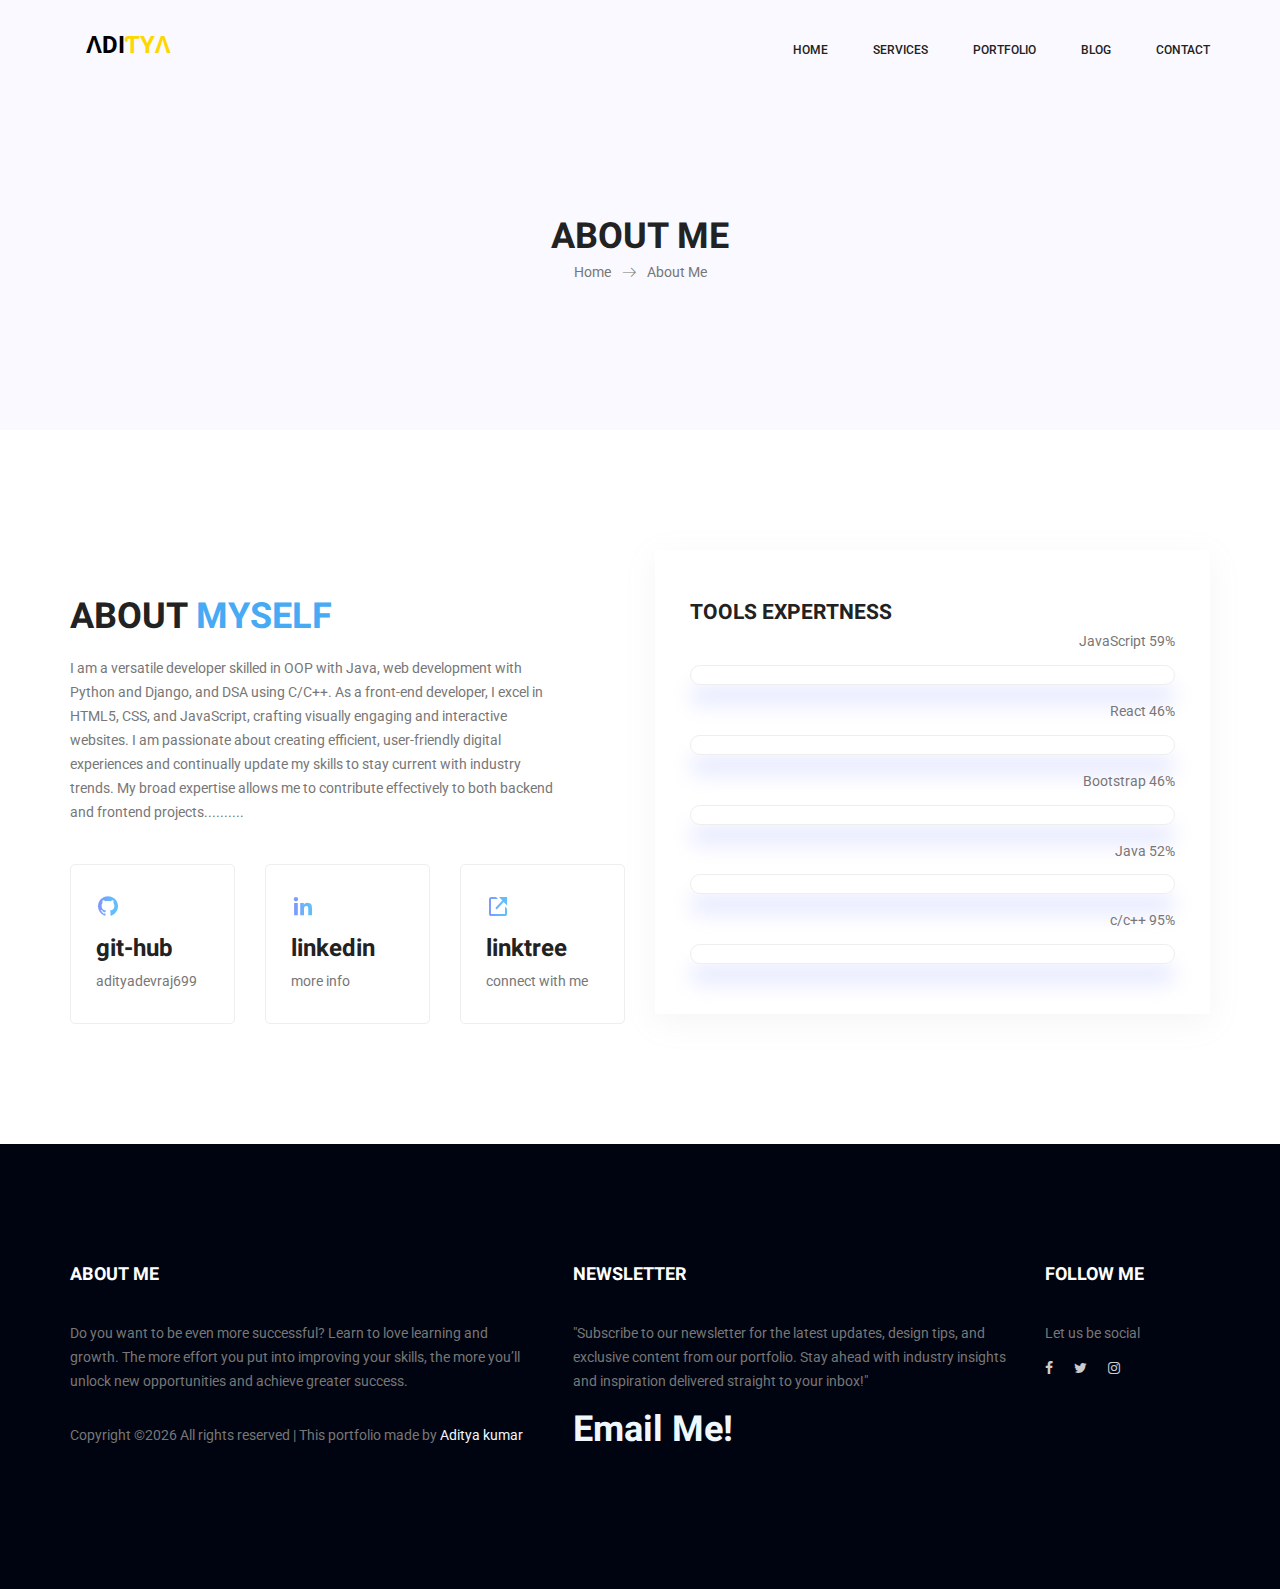
==== commit ae30526e: "yuh" ====
--- a/about-us.html
+++ b/about-us.html
@@ -155,143 +155,6 @@
         </section>
         <!--================End Welcome Area =================-->
         
-        <!--================Feature Area =================-->
-        <section class="feature_area p_120">
-        	<div class="container">
-        		<div class="main_title">
-        			<h2>offerings to my clients</h2>
-        			<p>Looking to elevate your brand? I offer expert Web design, Development, and Graphip design services tailored to your needs. Let's create something extraordinary together—get in touch today!</p>
-        		</div>
-        		<div class="feature_inner row">
-        			<div class="col-lg-4 col-md-6">
-        				<div class="feature_item">
-        					<i class="flaticon-city"></i>
-        					<h4>Web Development</h4>
-        					<p>Elevate your business with a custom website designed to your specifications. I offer full-service web development, from initial design to final deployment. Let's bring your vision to life!</p>
-        				</div>
-        			</div>
-        			<div class="col-lg-4 col-md-6">
-        				<div class="feature_item">
-        					<i class="flaticon-skyline"></i>
-        					<h4>Web Design</h4>
-        					<p>Transform your brand with a custom web design that stands out. I offer innovative, user-friendly designs tailored to your needs. Let’s create a memorable online presence together!</p>
-        				</div>
-        			</div>
-        			<div class="col-lg-4 col-md-6">
-        				<div class="feature_item">
-        					<i class="flaticon-sketch"></i>
-        					<h4>Graphip Design</h4>
-        					<p>Elevate your brand with stunning graphic design. I create unique visuals that capture your message and engage your audience. Let's design something extraordinary for your business!</p>
-        				</div>
-        			</div>
-        		</div>
-        	</div>
-        </section>
-        <!--================End Feature Area =================-->
-        
-        <!--================Projects Area =================-->
-        <section class="projects_area p_120">
-        	<div class="container">
-        		<div class="main_title">
-					<h2>Our Recent Completed Projects</h2>
-					<p>Check out my latest project: a sleek, responsive website with intuitive design and cutting-edge features.</p>
-				</div>
-        		<div class="projects_fillter">
-					<ul class="filter list">
-						<li class="active" data-filter="*"><a href="#">All Categories</a></li>
-						<li data-filter=".Javascript"><a href="#">Javascript</a></li>
-						<li data-filter=".React"><a href="#">React </a></li>
-						<li data-filter=".web"><a href="#">Web Design</a></li>
-					</ul>
-				</div>
-				<div class="projects_inner row">
-					<div class="col-lg-4 col-sm-6 Javascript">
-						<div class="projects_item">
-							<img class="img-fluid" src="img/projects/resume-builder.png" alt="">
-							<div class="projects_text">
-								<a href="https://adityadevraj699.github.io/portfolio-builder/"><h4>Resume-builder</h4></a>
-								<p>JavaScript</p>
-							</div>
-						</div>
-					</div>
-					<div class="col-lg-4 col-sm-6 React web">
-						<div class="projects_item">
-							<img class="img-fluid" src="img/projects/Fashion-Hub.jpg" alt="">
-							<div class="projects_text">
-								<a href="https://ecommerce.adityadevraj699.online/"><h4>Ecommerce-Fashion hub</h4></a>
-								<p>React</p>
-							</div>
-						</div>
-					</div>
-					<div class="col-lg-4 col-sm-6 web">
-						<div class="projects_item">
-							<img class="img-fluid" src="img/projects/Personal-Portfolio-img.jpg" alt="">
-							<div class="projects_text">
-								<a href="https://adityadevraj699.github.io/personal-portfolio/"><h4>Personal-portfolio</h4></a>
-								<p>Bootstrap</p>
-							</div>
-						</div>
-					</div>
-					
-				</div>
-        	</div>
-        </section>
-        <!--================End Projects Area =================-->
-        
-        <!--================Latest Blog Area =================-->
-        <section class="latest_blog_area p_120">
-        	<div class="container">
-        		<div class="main_title">
-        			<h2>Latest Posts from Blog</h2>
-        			<p>Discover how compelling graphic design can transform your brand. Explore insights, tips, and examples to elevate your visual identity and captivate your audience. Read on for inspiration!</p>
-        		</div>
-        		<div class="row latest_blog_inner">
-        			<div class="col-lg-4">
-        				<div class="l_blog_item">
-        					<div class="l_blog_img">
-        						<img class="img-fluid" src="img/blog/home-blog/home-blog-1.jpg" alt="">
-        					</div>
-        					<div class="l_blog_text">
-        						<div class="date">
-        							<a href="#">15 September, 2024  |  By Aditya kumar</a>
-        						</div>
-        						<a href="#"><h4>Blog 1</h4></a>
-        						<p>Discover how compelling graphic design can transform your brand. Explore insights, tips, and examples to elevate your visual identity and captivate your audience. Read on for inspiration!</p>
-        					</div>
-        				</div>
-        			</div>
-        			<div class="col-lg-4">
-        				<div class="l_blog_item">
-        					<div class="l_blog_img">
-        						<img class="img-fluid" src="img/blog/home-blog/home-blog-2.jpg" alt="">
-        					</div>
-        					<div class="l_blog_text">
-        						<div class="date">
-        							<a href="#">15 September, 2024  |  By Aditya kumar</a>
-        						</div>
-        						<a href="#"><h4>Blog 2</h4></a>
-        						<p>Discover how compelling graphic design can transform your brand. Explore insights, tips, and examples to elevate your visual identity and captivate your audience. Read on for inspiration!</p>
-        					</div>
-        				</div>
-        			</div>
-        			<div class="col-lg-4">
-        				<div class="l_blog_item">
-        					<div class="l_blog_img">
-        						<img class="img-fluid" src="img/blog/home-blog/home-blog-3.jpg" alt="">
-        					</div>
-        					<div class="l_blog_text">
-        						<div class="date">
-        							<a href="#">15 September, 2024  |  By Aditya kumar</a>
-        						</div>
-        						<a href="#"><h4>Blog 3</h4></a>
-        						<p>Discover how compelling graphic design can transform your brand. Explore insights, tips, and examples to elevate your visual identity and captivate your audience. Read on for inspiration!</p>
-        					</div>
-        				</div>
-        			</div>
-        		</div>
-        	</div>
-        </section>
-        <!--================End Latest Blog Area =================-->
         
         <!--================Footer Area =================-->
         <footer class="footer_area p_120">
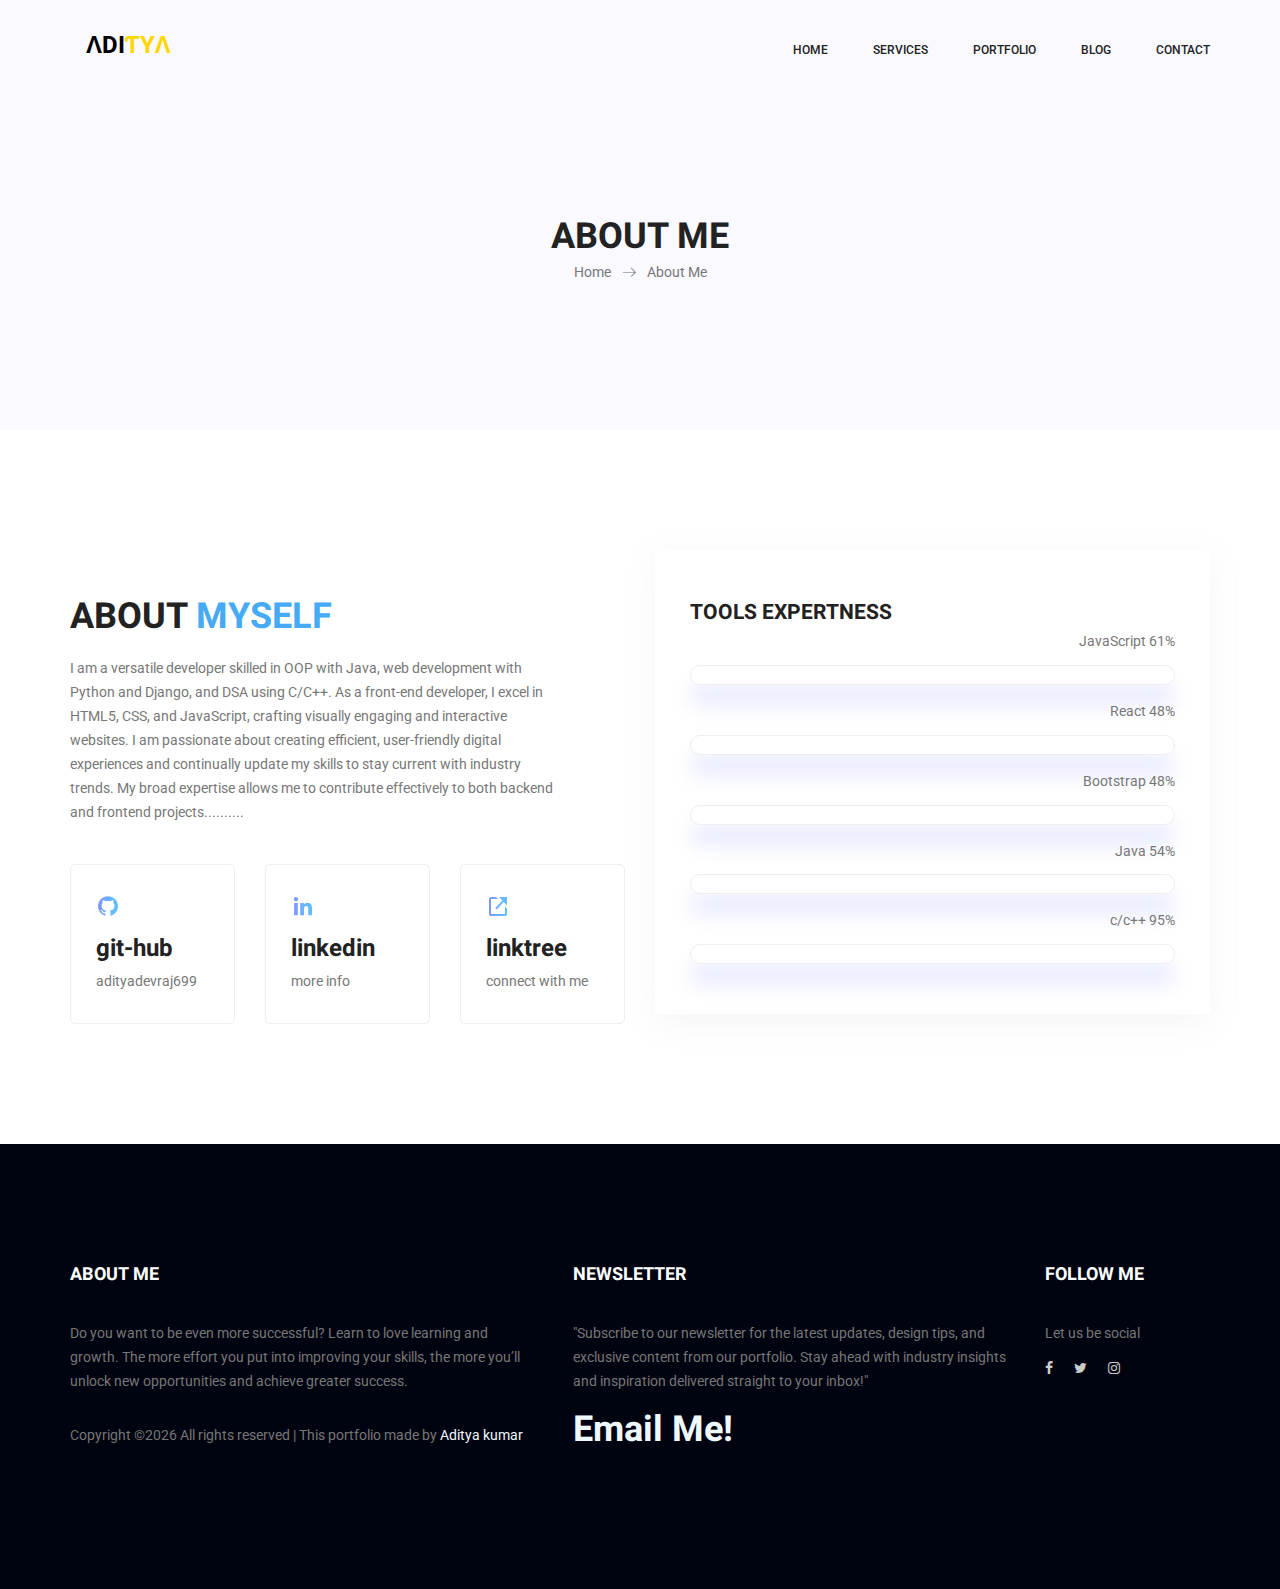
==== commit a38f6c19: "icon change" ====
--- a/about-us.html
+++ b/about-us.html
@@ -4,7 +4,7 @@
         <!-- Required meta tags -->
         <meta charset="utf-8">
         <meta name="viewport" content="width=device-width, initial-scale=1, shrink-to-fit=no">
-        <link rel="icon" href="img/favicon.png" type="image/png">
+        <link rel="icon" href="img/programmer.png" type="image/png">
         <title>ADITYA KUMAR</title>
         <!-- Bootstrap CSS -->
         <link rel="stylesheet" href="css/bootstrap.css">
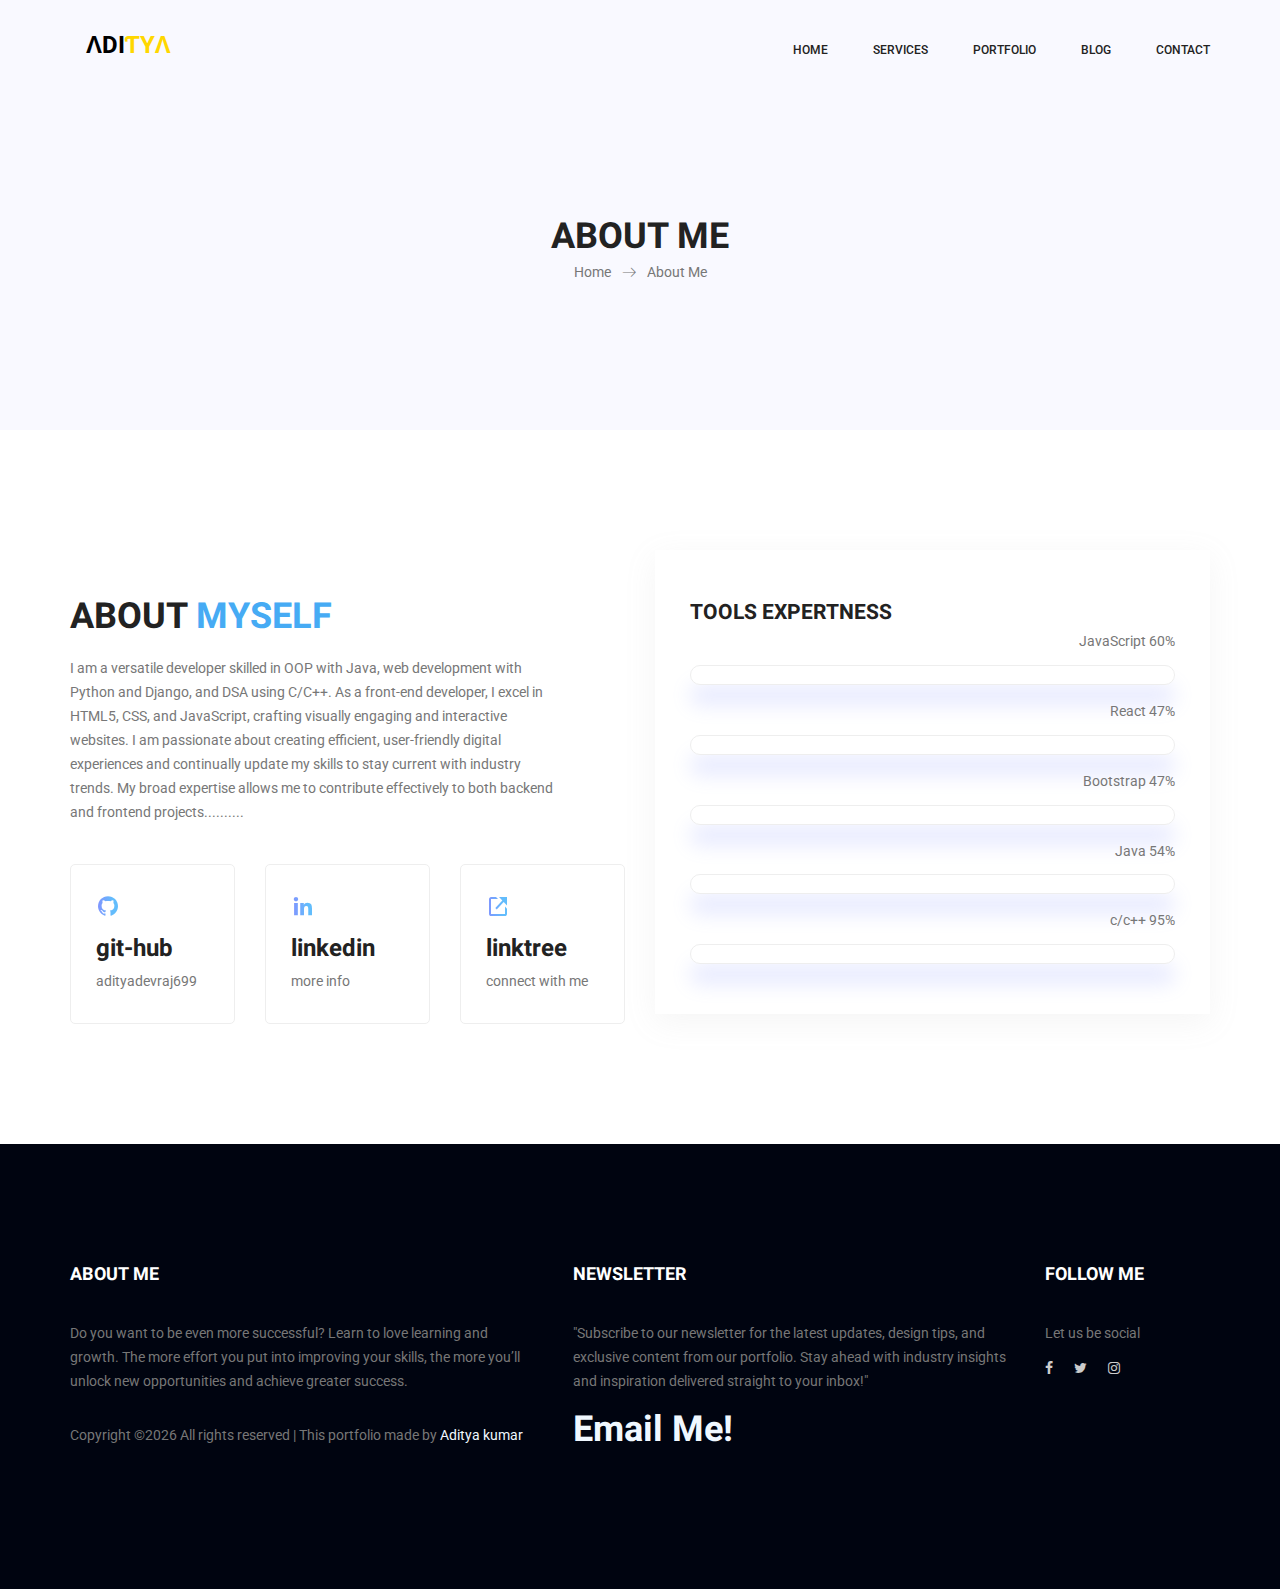
==== commit 9ccfb882: "blog set up" ====
--- a/about-us.html
+++ b/about-us.html
@@ -45,7 +45,7 @@
 								<li class="nav-item active"><a class="nav-link" href="index.html">Home</a></li> 
 								<li class="nav-item"><a class="nav-link" href="services.html">Services</a></li>
 								<li class="nav-item"><a class="nav-link" href="portfolio.html">Portfolio</a></li> 
-								<li class="nav-item"><a class="nav-link" href="#">Blog</a></li>
+								<li class="nav-item"><a class="nav-link" href="http://15.206.84.178:3000/">Blog</a></li>
 								<li class="nav-item"><a class="nav-link" href="contact.html">Contact</a></li>
 							</ul>
 						</div> 
--- a/css/style.css
+++ b/css/style.css
@@ -3045,4 +3045,18 @@
   text-align: center;
   margin-top: 60px; }
   .copy_right_text p a {
-    color: #8490ff; }+    color: #8490ff; }
+
+
+
+    .typed-cursor {
+      font-size: 24px;  /* Adjust the size of the underscore if needed */
+      color: rgb(70, 171, 244) ;      /* Set the cursor color */
+      animation: blink 0.7s infinite; /* Make the cursor blink */
+  }
+  
+  @keyframes blink {
+      0%, 100% { opacity: 1; }
+      50% { opacity: 0; }
+  }
+  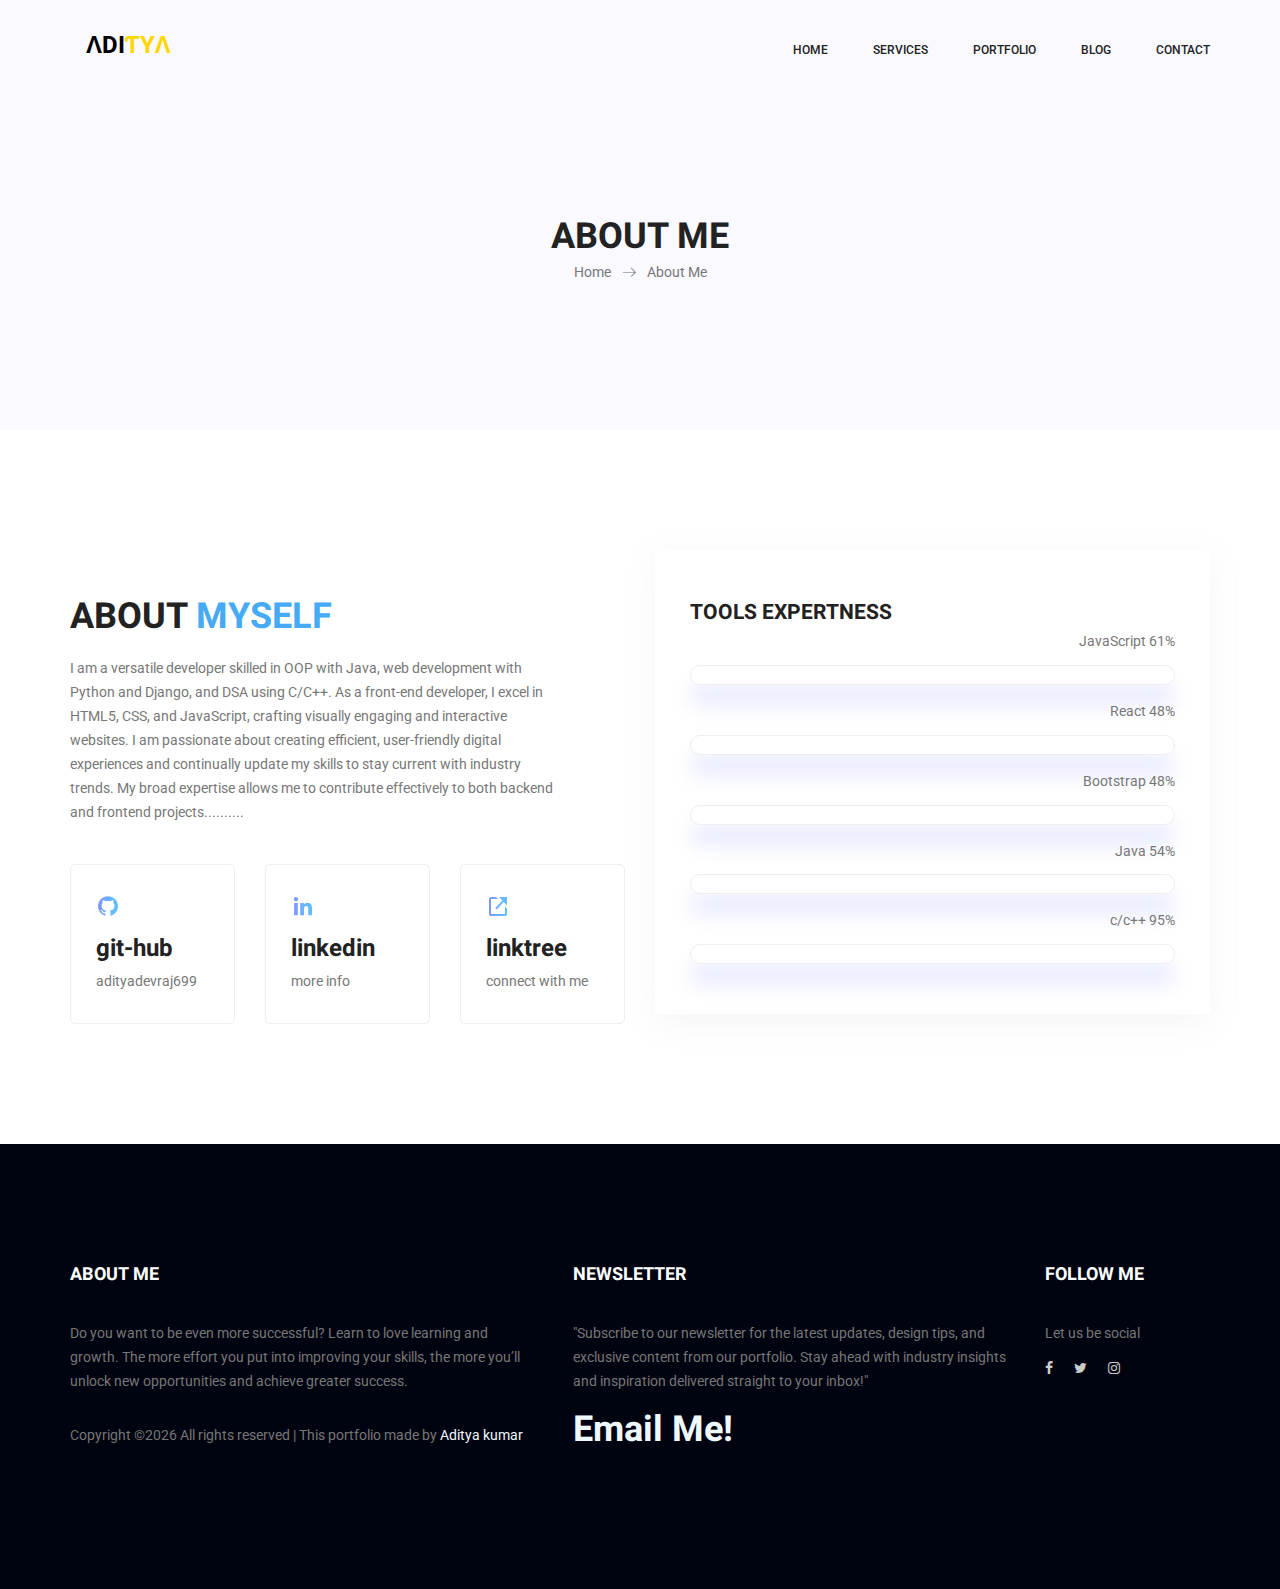
==== commit 96cf7af5: "xzddc" ====
--- a/about-us.html
+++ b/about-us.html
@@ -45,7 +45,7 @@
 								<li class="nav-item active"><a class="nav-link" href="index.html">Home</a></li> 
 								<li class="nav-item"><a class="nav-link" href="services.html">Services</a></li>
 								<li class="nav-item"><a class="nav-link" href="portfolio.html">Portfolio</a></li> 
-								<li class="nav-item"><a class="nav-link" href="http://15.206.84.178:3000/">Blog</a></li>
+								<li class="nav-item"><a class="nav-link" href="http://15.206.84.178:3000">Blog</a></li>
 								<li class="nav-item"><a class="nav-link" href="contact.html">Contact</a></li>
 							</ul>
 						</div> 
